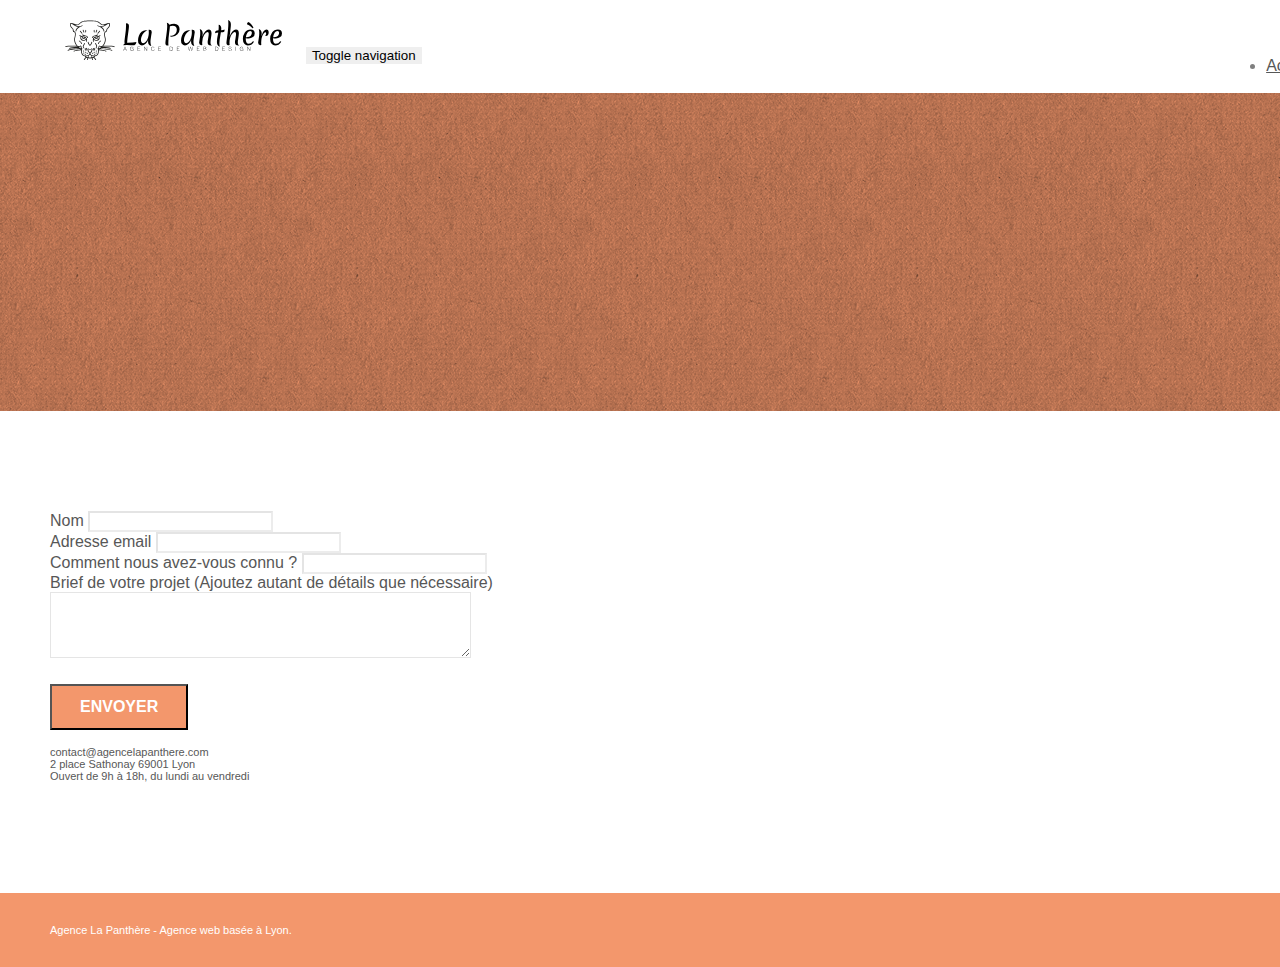
==== page2.html @ f2c67bd3 "Main Page SEO changes" ====
<!doctype html>
<html lang="Default">
<head>
    <meta charset="utf-8">
    <meta name="keywords" content="">
    <meta name="description" content="">
    <meta name="viewport" content="width=device-width, initial-scale=1.0, viewport-fit=cover">
    <link rel="shortcut icon" type="image/png" href="favicon.jpg">
    
	<link rel="stylesheet" type="text/css" href="./css/bootstrap.min.css">
	<link rel="stylesheet" type="text/css" href="style.css">
	<link rel="stylesheet" type="text/css" href="./css/font-awesome.min.css">
	<link rel="stylesheet" type="text/css" href="./css/et-line.min.css">
	
    
	<script src="./js/jquery-2.1.0.min.js"></script>
	<script src="./js/bootstrap.min.js"></script>
	<script src="./js/blocs.min.js"></script>
	<script src="./js/jqBootstrapValidation.js"></script>
	<script src="./js/formHandler.js"></script>
    <title>page2</title>
    
</head>
<body>
<!-- Principal conteneur -->
<div class="page-container">
    
<!-- bloc-0 -->
<header class="bloc bgc-white l-bloc " id="bloc-0">
	<div class="container bloc-sm">
		<nav class="navbar row">
			<div class="navbar-header">
				<a class="navbar-brand" href="index.html"><img src="img/agence-la-panthere-monochrome.svg" alt="atlanta web design logo" height="40" /></a>
				<button id="nav-toggle" type="button" class="ui-navbar-toggle navbar-toggle" data-toggle="collapse" data-target=".navbar-1">
					<span class="sr-only">Toggle navigation</span><span class="icon-bar"></span><span class="icon-bar"></span><span class="icon-bar"></span>
				</button>
			</div>
			<div class="collapse navbar-collapse navbar-1 special-dropdown-nav">
				<ul class="site-navigation nav navbar-nav">
					<li>
						<a href="index.html">Accueil</a>
					</li>
					<li>
					</li>
					<li>
						<a href="page2.html">page2 &gt;</a>
					</li>
				</ul>
			</div>
		</nav>
	</div>
</header>
<!-- bloc-0 END -->
<main>
<!-- bloc-6 -->
<div class="bloc bg-dots-bg bg-repeat bgc-atomic-tangerine d-bloc bloc-bg-texture texture-paper" id="bloc-6">
	<div class="container bloc-lg">
		<div class="row">
			<div class="col-sm-12">
				<h1 class="text-center hero-bloc-text tc-white">
					Parlons web design !
				</h1>
				<p class="text-center mg-lg tc-white tight-width-whitespace">
					Nous sommes ravis que vous souhaitiez collaborer avec notre agence.<br>
					Parlez-nous de votre projet en complétant le formulaire ci-dessous.
				</p>
			</div>
		</div>
	</div>
</div>
<!-- bloc-6 END -->

<!-- bloc-7 -->
<div class="bloc bgc-white l-bloc" id="bloc-7">
	<div class="container bloc-lg">
		<div class="row">
			<div class="col-sm-6">
				<form id="form_1" novalidate success-msg="Your message has been sent." fail-msg="Sorry it seems that our mail server is not responding, Sorry for the inconvenience!">
					<div class="form-group">
						<label>
							Nom
						</label>
						<input id="name" class="form-control" required />
					</div>
					<div class="form-group">
						<label>
							Adresse email
						</label>
						<input id="email" class="form-control" type="email" required />
					</div>
					<div class="form-group">
						<label>
							Comment nous avez-vous connu ?
						</label>
						<input class="form-control" type="email" required id="input_504" />
					</div>
					<div class="form-group">
						<label>
							Brief de votre projet (Ajoutez autant de détails que nécessaire)<br>
						</label><textarea id="message" class="form-control" rows="4" cols="50" required></textarea>
					</div> 
					<button class="bloc-button btn btn-lg btn-block cta-hero btn-atomic-tangerine" type="submit">
						Envoyer
					</button>
				</form>
			</div>
			<div class="col-sm-6">
				<p>
					contact@agencelapanthere.com<br>2 place Sathonay 69001 Lyon<br>Ouvert de 9h à 18h, du lundi au vendredi<br>
				</p>
			</div>
		</div>
	</div>
</div>
<!-- bloc-7 END -->

<!-- ScrollToTop Button -->
<a class="bloc-button btn btn-d scrollToTop" onclick="scrollToTarget('1')"><span class="fa fa-chevron-up"></span></a>
<!-- ScrollToTop Button END-->
</main>
<!-- Footer - bloc-8 -->
<footer class="bloc bgc-atomic-tangerine d-bloc" id="bloc-8">
	<div class="container bloc-sm">
		<div class="row">
			<div class="col-sm-12">
				<p class="text-center white">
					Agence La Panthère - Agence web basée à Lyon.<br>
				</p>
				<div class="row row-no-gutters social">
					<div class="col-sm-3">
						<div class="text-center">
							<a class="social" href="index.html"><span class="fa fa-twitter icon-md"></span></a>
						</div>
					</div>
					<div class="col-sm-3">
						<div class="text-center">
							<a class="social" href="index.html"><span class="fa fa-facebook icon-md"></span></a>
						</div>
					</div>
					<div class="col-sm-3">
						<div class="text-center">
							<a class="social" href="index.html"><span class="fa fa-dribbble icon-md"></span></a>
						</div>
					</div>
					<div class="col-sm-3">
						<div class="text-center">
							<a class="social" href="index.html"><span class="fa fa-instagram icon-md"></span></a>
						</div>
					</div>
				</div>
			</div>
		</div>
	</div>
</footer>
<!-- Footer - bloc-8 END -->

</div>
<!-- Principal conteneur END -->
    

</body>
</html>
---- style.css ----
body {
    margin: 0;
    padding: 0;
    background: #FFF;
    overflow-x: hidden;
    -webkit-font-smoothing: antialiased;
    -moz-osx-font-smoothing: grayscale;
}

a,
button {
    transition: all .3s ease-in-out;
    outline: none!important;
}

a:hover {
    text-decoration: none;
    cursor: pointer;
}

#page-loading-blocs-notifaction {
    position: fixed;
    top: 0;
    bottom: 0;
    width: 100%;
    z-index: 100000;
    background: #FFFFFF url("img/pageload-spinner.gif") no-repeat center center;
}

.bloc {
    width: 100%;
    clear: both;
    background: 50% 50% no-repeat;
    padding: 0 50px;
    -webkit-background-size: cover;
    -moz-background-size: cover;
    -o-background-size: cover;
    background-size: cover;
    position: relative;
}

.bloc .container {
    padding-left: 0;
    padding-right: 0;
}

.bloc-lg {
    padding: 100px 50px;
}

.bloc-md {
    padding: 50px;
}

.bloc-sm {
    padding: 20px 50px;
}

.bg-center,
.bg-l-edge,
.bg-r-edge,
.bg-t-edge,
.bg-b-edge,
.bg-tl-edge,
.bg-bl-edge,
.bg-tr-edge,
.bg-br-edge,
.bg-repeat {
    -webkit-background-size: auto!important;
    -moz-background-size: auto!important;
    -o-background-size: auto!important;
    background-size: auto!important;
}

.bg-repeat {
    background: repeat;
}

.bg-t-edge {
    background: top no-repeat;
}

.bloc-bg-texture::before {
    content: "";
    background-size: 2px 2px;
    position: absolute;
    top: 0;
    bottom: 0;
    left: 0;
    right: 0;
}

.texture-paper::before {
    background: url("img/texture-paper.png");
    background-size: 280px 280px;
}

.b-parallax {
    background-attachment: fixed;
}

.d-bloc {
    color: rgba(255, 255, 255, .7);
}

.d-bloc button:hover {
    color: rgba(255, 255, 255, .9);
}

.d-bloc .icon-round,
.d-bloc .icon-square,
.d-bloc .icon-rounded,
.d-bloc .icon-semi-rounded-a,
.d-bloc .icon-semi-rounded-b {
    border-color: rgba(255, 255, 255, .9);
}

.d-bloc .divider-h span {
    border-color: rgba(255, 255, 255, .2);
}

.d-bloc .a-btn,
.d-bloc .navbar a,
.d-bloc .navbar-brand,
.d-bloc a .icon-sm,
.d-bloc a .icon-md,
.d-bloc a .icon-lg,
.d-bloc a .icon-xl,
.d-bloc h1 a,
.d-bloc h2 a,
.d-bloc h3 a,
.d-bloc h4 a,
.d-bloc h5 a,
.d-bloc h6 a,
.d-bloc p a {
    color: rgba(255, 255, 255, .6);
}

.d-bloc .a-btn:hover,
.d-bloc .navbar a:hover,
.d-bloc .navbar-brand:hover,
.d-bloc a:hover .icon-sm,
.d-bloc a:hover .icon-md,
.d-bloc a:hover .icon-lg,
.d-bloc a:hover .icon-xl,
.d-bloc h1 a:hover,
.d-bloc h2 a:hover,
.d-bloc h3 a:hover,
.d-bloc h4 a:hover,
.d-bloc h5 a:hover,
.d-bloc h6 a:hover,
.d-bloc p a:hover {
    color: rgba(255, 255, 255, 1);
}

.d-bloc .navbar-toggle .icon-bar {
    background: rgba(255, 255, 255, 1);
}

.d-bloc .btn-wire,
.d-bloc .btn-wire:hover {
    color: rgba(255, 255, 255, 1);
    border-color: rgba(255, 255, 255, 1);
}

.d-bloc .panel {
    color: rgba(0, 0, 0, .5);
}

.d-bloc .panel button:hover {
    color: rgba(0, 0, 0, .7);
}

.d-bloc .panel icon {
    border-color: rgba(0, 0, 0, .7);
}

.d-bloc .panel .divider-h span {
    border-color: rgba(0, 0, 0, .1);
}

.d-bloc .panel .a-btn {
    color: rgba(0, 0, 0, .6);
}

.d-bloc .panel .a-btn:hover {
    color: rgba(0, 0, 0, 1);
}

.d-bloc .panel .btn-wire,
.d-bloc .panel .btn-wire:hover {
    color: rgba(0, 0, 0, .7);
    border-color: rgba(0, 0, 0, .3);
}

.d-bloc .panel,
.l-bloc {
    color: rgba(0, 0, 0, .5);
}

.d-bloc .panel button:hover,
.l-bloc button:hover {
    color: rgba(0, 0, 0, .7);
}

.l-bloc .icon-round,
.l-bloc .icon-square,
.l-bloc .icon-rounded,
.l-bloc .icon-semi-rounded-a,
.l-bloc .icon-semi-rounded-b {
    border-color: rgba(0, 0, 0, .7);
}

.d-bloc .panel .divider-h span,
.l-bloc .divider-h span {
    border-color: rgba(0, 0, 0, .1);
}

.d-bloc .panel .a-btn,
.l-bloc .a-btn,
.l-bloc .navbar a,
.l-bloc .navbar-brand,
.l-bloc a .icon-sm,
.l-bloc a .icon-md,
.l-bloc a .icon-lg,
.l-bloc a .icon-xl,
.l-bloc h1 a,
.l-bloc h2 a,
.l-bloc h3 a,
.l-bloc h4 a,
.l-bloc h5 a,
.l-bloc h6 a,
.l-bloc p a {
    color: rgba(0, 0, 0, .6);
}

.d-bloc .panel .a-btn:hover,
.l-bloc .a-btn:hover,
.l-bloc .navbar a:hover,
.l-bloc .navbar-brand:hover,
.l-bloc a:hover .icon-sm,
.l-bloc a:hover .icon-md,
.l-bloc a:hover .icon-lg,
.l-bloc a:hover .icon-xl,
.l-bloc h1 a:hover,
.l-bloc h2 a:hover,
.l-bloc h3 a:hover,
.l-bloc h4 a:hover,
.l-bloc h5 a:hover,
.l-bloc h6 a:hover,
.l-bloc p a:hover {
    color: rgba(0, 0, 0, 1);
}

.l-bloc .navbar-toggle .icon-bar {
    color: rgba(0, 0, 0, .6);
}

.d-bloc .panel .btn-wire,
.d-bloc .panel .btn-wire:hover,
.l-bloc .btn-wire,
.l-bloc .btn-wire:hover {
    color: rgba(0, 0, 0, .7);
    border-color: rgba(0, 0, 0, .3);
}

.voffset {
    margin-top: 30px;
}

.voffset-lg {
    margin-top: 80px;
}

.row-no-gutters {
    margin-right: 0;
    margin-left: 0;
}

.row.row-no-gutters > [class^="col-"],
.row.row-no-gutters > [class*=" col-"] {
    padding-right: 0;
    padding-left: 0;
}

#bloc-1-hero h1 {
    font-size: 32px;
}

.navbar {
    margin-bottom: 0;
    z-index: 1;
}

.navbar-brand {
    height: auto;
    padding: 3px 15px;
    font-size: 25px;
    font-weight: normal;
    font-weight: 600;
    line-height: 44px;
}

.navbar-brand img {
    max-height: 200px;
    margin: 0 5px 0 0;
    display: inline;
}

.navbar-brand img[src$=svg] {
    min-width: 100px;
}

.nav-center .navbar-brand img {
    margin: 0;
}

.navbar .nav {
    padding-top: 2px;
    margin-right: -16px;
    float: right;
    z-index: 1;
}

.nav > li {
    float: left;
    margin-top: 4px;
    font-size: 16px;
}

.navbar-nav .open .dropdown-menu > li > a {
    text-align: inherit;
}

.nav > li a:hover,
.nav > li a:focus {
    background: transparent;
}

.navbar-toggle {
    margin: 10px 10px 0 0;
    border: 0px;
}

.navbar-toggle:hover {
    background: transparent!important;
}

.navbar-toggle .icon-bar {
    background-color: rgba(0, 0, 0, .5);
    width: 26px;
}

.nav-invert .navbar .nav {
    float: left;
}

.nav-invert .navbar-header,
.nav-invert .navbar-brand {
    float: right;
    position: relative;
    z-index: 2;
}

@media (min-width: 768px) {
    .site-navigation {
        position: absolute;
        top: 50%;
        right: 20px;
        transform: translate(0, -50%);
        -webkit-transform: translateY(-50%);
    }
    .nav > li .dropdown-menu a,
    .nav > li .dropdown-menu a:hover {
        color: #484848;
    }
    .nav-invert .site-navigation {
        left: 0;
        right: 0;
    }
    .nav-center {
        text-align: center;
    }
    .nav-center .navbar-header {
        width: 100%;
    }
    .nav-center .navbar-header,
    .nav-center .navbar-brand,
    .nav-center .nav > li {
        float: none;
        display: inline-block;
    }
    .nav-center .site-navigation {
        position: relative;
        width: 100%;
        right: 0;
        margin-right: 0px;
        margin-top: 20px;
    }
    .nav-center.mini-nav .navbar-toggle {
        float: none;
        margin: 10px auto 0;
    }
}

.nav > li > .dropdown a {
    background: none!important;
    display: block;
    padding: 14px 15px;
}

nav .caret {
    margin: 0 5px;
}

.dropdown-menu .dropdown-menu {
    top: -8px;
    left: 100%;
}

.dropdown-menu .dropmenu-flow-right {
    top: 100%;
    left: 0;
    margin-left: -1px;
    border-top-left-radius: 0;
    border-top-right-radius: 0;
}

.dropdown-menu .dropdown span {
    border: 4px solid black;
    border-top-color: transparent;
    border-right-color: transparent;
    border-bottom-color: transparent;
    margin: 6px -5px 0 0!important;
    float: right;
}

.mg-md {
    margin-top: 10px;
    margin-bottom: 20px;
}

.mg-lg {
    margin-top: 10px;
    margin-bottom: 40px;
}

.btn {
    margin: 0 5px 5px 0;
}

.btn.pull-right {
    margin: 0 0 5px 5px;
}

.btn-d,
.btn-d:hover,
.btn-d:focus {
    color: #FFF;
    background: rgba(0, 0, 0, .3);
}

button {
    outline: none!important;
}

.btn-rd {
    border-radius: 40px;
}

.btn-clean {
    border: 1px solid rgba(0, 0, 0, .08);
    border-bottom-color: rgba(0, 0, 0, .1);
    text-shadow: 0 1px 0 rgba(0, 0, 1, .1);
    box-shadow: 0 1px 3px rgba(0, 0, 1, .25), inset 0 1px 0 0 rgba(255, 255, 255, .15);
}

.icon-md {
    font-size: 30px!important;
}

.icon-lg {
    font-size: 60px!important;
}

.sm-shadow {
    text-shadow: 0 1px 2px rgba(0, 0, 0, .3);
}

.panel-sq,
.panel-sq .panel-heading,
.panel-sq .panel-footer {
    border-radius: 0;
}

.panel-rd {
    border-radius: 30px;
}

.panel-rd .panel-heading {
    border-radius: 29px 29px 0 0;
}

.panel-rd .panel-footer {
    border-radius: 0 0 29px 29px;
}

.form-control {
    border-color: rgba(0, 0, 0, .1);
    box-shadow: none;
}

.scrollToTop {
    width: 40px;
    height: 40px;
    position: fixed;
    bottom: 20px;
    right: 20px;
    opacity: 0;
    z-index: 500;
    transition: all .3s ease-in-out;
}

.scrollToTop span {
    margin-top: 6px;
}

.showScrollTop {
    font-size: 14px;
    opacity: 1;
}

a[data-lightbox] {
    position: relative;
    display: block;
    text-align: center;
}

a[data-lightbox]:hover::before {
    content: "+";
    font-family: "HelveticaNeue-Light", "Helvetica Neue Light", "Helvetica Neue", Helvetica, Arial;
    font-size: 32px;
    width: 50px;
    height: 50px;
    margin-left: -25px;
    border-radius: 50%;
    background: rgba(0, 0, 0, .6);
    color: #FFF;
    font-weight: 100;
    z-index: 1;
    position: absolute;
    top: 50%;
    transform: translateY(-50%);
    -webkit-transform: translateY(-50%);
}

a[data-lightbox]:hover img {
    opacity: 0.6;
    -webkit-animation-fill-mode: none;
    animation-fill-mode: none;
}

#lightbox-modal {
    display: flex;
    align-items: center;
}

#lightbox-modal .modal-dialog {
    width: 90%;
    max-width: 900px;
    margin: 0 auto 0;
}

#lightbox-modal .modal-dialog img {
    max-height: 90vh;
    margin: 0 auto;
}

.lightbox-caption {
    padding: 20px;
    color: #FFF;
    background: rgba(0, 0, 0, .5);
    position: absolute;
    left: 15px;
    right: 15px;
    bottom: 5px;
}

.close-lightbox {
    color: #FFF;
    font-size: 30px;
    position: absolute;
    top: 20px;
    right: 20px;
    z-index: 20;
    background: rgba(0, 0, 0, .5);
    border: none;
    line-height: 30px;
    padding: 0 9px 5px;
    opacity: 0.3;
}

.close-lightbox:hover,
.next-lightbox:hover,
.prev-lightbox:hover {
    opacity: 1.0;
    color: #FFF;
}

.next-lightbox,
.prev-lightbox {
    font-size: 20px;
    color: rgba(255, 255, 255, .9);
    background: rgba(0, 0, 0, .5);
    transition: all .2s ease-in-out;
    position: absolute;
    top: 45%;
    z-index: 1;
    opacity: 0.4;
}

.next-lightbox {
    padding: 6px 8px 1px 13px;
    right: 25px;
}

.prev-lightbox {
    padding: 6px 13px 1px 10px;
    left: 25px;
}

.snapshot-lb .modal-body {
    padding-bottom: 45px;
}

.snapshot-lb .lightbox-caption {
    padding: 0;
    color: rgba(0, 0, 0, .5);
    background: none;
}

h1,
h2,
h3,
h4,
h5,
h6,
p,
label,
.btn,
a {
    font-family: "helvetica";
    font-weight: 400;
    color: #575757!important;
}

.container {
    max-width: 1000px;
}

.hero-bloc-text {
    font-size: 38px;
}

.hero-bloc-text-sub {
    font-size: 36px;
}

.statement-bloc-text {
    line-height: 26px;
    font-style: italic;
    font-size: 20px;
    text-align: center;
    font-weight: lighter;
    max-width: 520px;
    margin: auto auto auto auto;
}

p {
    font-size: 11px;
}

.tight-width-whitespace {
    max-width: 600px;
    margin: auto auto auto auto;
}

.h1 {
    font-size: 20px;
    font-family: "Open Sans";
}

.cta-hero {
    margin-top: 22px;
    color: #FFFFFF!important;
    text-transform: uppercase;
    padding: 12px 28px 12px 28px;
    font-size: 16px;
    font-weight: 700;
}

.social {
    max-width: 400px;
    margin: auto auto auto auto;
}

h2 {
    font-size: 22px;
    line-height: 1.4em;
}

h3 {
    font-size: 15px;
    text-transform: uppercase;
    font-weight: 700;
    color: #333333!important;
}

.med-width-whitespace {
    max-width: 800px;
    margin: auto auto auto auto;
    box-shadow: 0px 0px 0px #000000;
}

h1 {
    color: #333333!important;
}

h4 {
    color: #333333!important;
}

.icons {
    margin-bottom: 14px;
    margin-top: 24px;
}

.white {
    color: #FFFFFF!important;
}

.portfolio-thumb {
    margin-bottom: 24px;
}

.portfolio-row {
    margin-bottom: 44px;
    margin-top: 50px;
}

.avatar {
    box-shadow: 0px 4px 9px rgba(0, 0, 0, 0.3);
}

.black-background {
    background-color: rgba(165, 147, 99, 0.7);
    padding: 40px 40px 40px 40px;
}

.bold-link {
    font-weight: 900;
    text-decoration: underline!important;
}

.bgc-white {
    background-color: #FFFFFF;
}

.bgc-dark-slate-blue {
    background-color: #364577;
}

.bgc-atomic-tangerine {
    background-color: #F3976C;
}

.tc-white {
    color: #F3976C!important;
}

.btn-atomic-tangerine {
    background: #F3976C;
    color: #FFFFFF!important;
}

.btn-atomic-tangerine:hover {
    background: #c27956!important;
    color: #FFFFFF!important;
}

.ltc-white {
    color: #FFFFFF!important;
}

.ltc-white:hover {
    color: #cccccc!important;
}

.ltc-atomic-tangerine {
    color: #F3976C!important;
}

.ltc-atomic-tangerine:hover {
    color: #c27956!important;
}

.icon-dark-slate-blue {
    color: #364577!important;
    border-color: #364577!important;
}

.bg-dots-bg {
    background-image: url("img/dots-bg.png");
}

.bg-lines-h2-bg {
    background-image: url("img/lines-h2-bg.png");
}

.bg-banniere {
    background-image: url("img/agence-la-panthere.jpg");
}

.bg-presentation {
    background-image: url("img/image-de-presentation.bmp");
}

@media (max-width: 1024px) {
    .bloc {
        padding-left: 20px;
        padding-right: 20px;
    }
    .bloc.full-width-bloc,
    .bloc-tile-2.full-width-bloc .container,
    .bloc-tile-3.full-width-bloc .container,
    .bloc-tile-4.full-width-bloc .container {
        padding-left: 0;
        padding-right: 0;
    }
}

@media (max-width: 992px) and (min-width: 768px) {
    .navbar .nav {
        max-width: 80%
    }
    .nav-center.navbar .nav {
        max-width: 100%
    }
}

@media only screen and (min-device-width: 768px) and (max-device-width: 1024px) and (orientation: landscape) {
    .b-parallax {
        background-attachment: scroll;
    }
}

@media only screen and (min-device-width: 1024px) and (max-device-width: 1366px) and (-webkit-min-device-pixel-ratio: 1.5) {
    .b-parallax {
        background-attachment: scroll;
    }
}

@media (max-width: 991px) {
    .container {
        width: 100%;
    }
    .b-parallax {
        background-attachment: scroll;
    }
    .page-container,
    #hero-bloc {
        overflow-x: hidden;
        position: relative;
    }
    .bloc {
        padding-left: constant(safe-area-inset-left);
        padding-right: constant(safe-area-inset-right);
    }
    .bloc-group,
    .bloc-group .bloc {
        display: block;
        width: 100%;
    }
    .bloc-fill-screen .fill-bloc-top-edge,
    .bloc-fill-screen .fill-bloc-bottom-edge {
        padding: 0 20px;
        padding-left: constant(safe-area-inset-left);
        padding-right: constant(safe-area-inset-right);
    }
}

@media (max-width: 767px) {
    .page-container {
        overflow-x: hidden;
        position: relative;
    }
    h1,
    h2,
    h3,
    h4,
    h5,
    h6,
    p,
    #disqus_thread {
        padding-left: 10px!important;
        padding-right: 10px!important;
    }
    .b-parallax {
        background-attachment: scroll;
    }
    .navbar .nav {
        padding-top: 0;
        border-top: 1px solid rgba(0, 0, 0, .2);
        float: none!important;
    }
    .navbar.row {
        margin-left: 0;
        margin-right: 0;
    }
    .site-navigation {
        position: inherit;
        transform: none;
        -webkit-transform: none;
        -ms-transform: none;
    }
    .nav > li {
        margin-top: 0;
        border-bottom: 1px solid rgba(0, 0, 0, .1);
        background: rgba(0, 0, 0, .05);
        text-align: left;
        padding-left: 15px;
        width: 100%;
    }
    .nav > li:hover {
        background: rgba(0, 0, 0, .08);
    }
    .dropdown .dropdown a .caret {
        float: none;
        margin: 5px 0 0 10px!important;
        border: 4px solid black;
        border-bottom-color: transparent;
        border-right-color: transparent;
        border-left-color: transparent;
    }
    #hero-bloc .navbar .nav {
        background: rgba(0, 0, 0, .8);
    }
    #hero-bloc .navbar .nav a {
        color: rgba(255, 255, 255, .6);
    }
    .hero {
        padding: 50px 0;
    }
    .hero-nav {
        left: -1px;
        right: -1px;
    }
    .navbar-collapse {
        padding: 0;
        overflow-x: hidden;
        -webkit-box-shadow: none;
        box-shadow: none;
    }
    .navbar-brand img {
        max-height: 40px;
        width: auto;
    }
    .nav-invert .navbar-header {
        float: none;
        width: 100%;
    }
    .nav-invert .navbar-toggle {
        float: left;
        margin-left: 10px;
    }
    .bloc {
        padding-left: 0;
        padding-right: 0;
    }
    .bloc-xxl,
    .bloc-xl,
    .bloc-lg {
        padding: 40px 0;
    }
    .bloc-sm,
    .bloc-md {
        padding-left: 0;
        padding-right: 0;
    }
    .bloc-tile-2 .container,
    .bloc-tile-3 .container,
    .bloc-tile-4 .container,
    .bloc-fill-screen .fill-bloc-top-edge,
    .bloc-fill-screen .fill-bloc-bottom-edge {
        padding-left: 0;
        padding-right: 0;
    }
    .a-block {
        padding: 0 10px;
    }
    .btn-dwn {
        display: none;
    }
    .voffset {
        margin-top: 5px;
    }
    .voffset-md {
        margin-top: 20px;
    }
    .voffset-lg {
        margin-top: 30px;
    }
    form {
        padding: 5px;
    }
    .close-lightbox {
        display: inline-block;
    }
    .blocsapp-device-iphone5 {
        background-size: 216px 425px;
        padding-top: 60px;
        width: 216px;
        height: 425px;
    }
    .blocsapp-device-iphone5 img {
        width: 180px;
        height: 320px;
    }
}

@media (max-width: 400px) {
    .bloc {
        padding-left: 0;
        padding-right: 0;
    }
}

@media (max-width: 767px) {
    .bloc-mob-center-text {
        text-align: center;
    }
}

.resizing-smalltext {
    font-size: 115%;
}

.resizing-text {
    font-size: 140%;
}

.smaller-text {
    font-size: 120%;
}
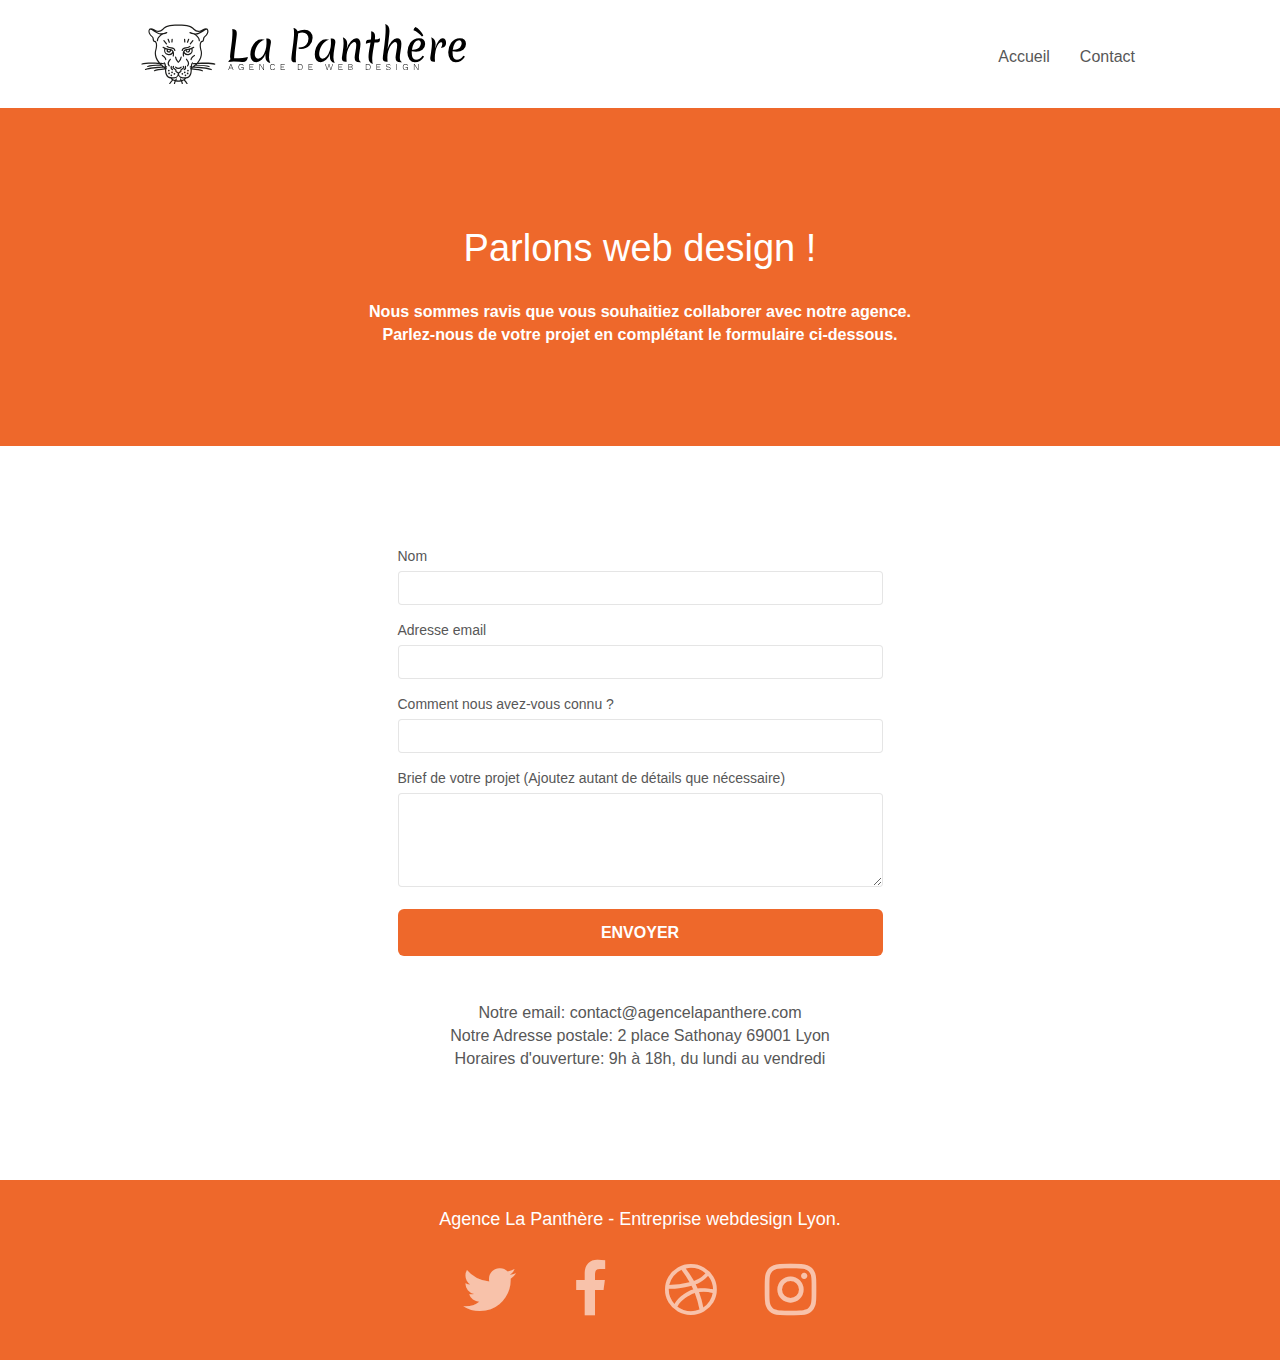
==== commit e9a87dd2: "Contact Page SEO + Accessibility changes" ====
--- a/page2.html
+++ b/page2.html
@@ -1,25 +1,22 @@
 <!doctype html>
-<html lang="Default">
+<html lang="fr">
 <head>
     <meta charset="utf-8">
-    <meta name="keywords" content="">
-    <meta name="description" content="">
+	<title>Contactez l'Agence La Panthère, Entreprise webdesign Lyon.</title>
+    <meta name="description" content="Agence la Panthère, Entreprise webdesign basée à Lyon, utilisez ce formulaire de contact pour nous exposer votre projet web ou tout autre demande!">
     <meta name="viewport" content="width=device-width, initial-scale=1.0, viewport-fit=cover">
+
     <link rel="shortcut icon" type="image/png" href="favicon.jpg">
-    
-	<link rel="stylesheet" type="text/css" href="./css/bootstrap.min.css">
+	<link rel="stylesheet" type="text/css" href="./css/bootstrap.css">
 	<link rel="stylesheet" type="text/css" href="style.css">
-	<link rel="stylesheet" type="text/css" href="./css/font-awesome.min.css">
-	<link rel="stylesheet" type="text/css" href="./css/et-line.min.css">
+	<link rel="stylesheet" type="text/css" href="./css/font-awesome.css">
+	<link rel="stylesheet" type="text/css" href="./css/et-line.css">
 	
-    
-	<script src="./js/jquery-2.1.0.min.js"></script>
-	<script src="./js/bootstrap.min.js"></script>
-	<script src="./js/blocs.min.js"></script>
+	<script src="./js/jquery-2.1.0.js"></script>
+	<script src="./js/bootstrap.js"></script>
+	<script src="./js/blocs.js"></script>
 	<script src="./js/jqBootstrapValidation.js"></script>
-	<script src="./js/formHandler.js"></script>
-    <title>page2</title>
-    
+	<script src="./js/formHandler.js"></script>   
 </head>
 <body>
 <!-- Principal conteneur -->
@@ -30,21 +27,15 @@
 	<div class="container bloc-sm">
 		<nav class="navbar row">
 			<div class="navbar-header">
-				<a class="navbar-brand" href="index.html"><img src="img/agence-la-panthere-monochrome.svg" alt="atlanta web design logo" height="40" /></a>
-				<button id="nav-toggle" type="button" class="ui-navbar-toggle navbar-toggle" data-toggle="collapse" data-target=".navbar-1">
-					<span class="sr-only">Toggle navigation</span><span class="icon-bar"></span><span class="icon-bar"></span><span class="icon-bar"></span>
+				<a class="navbar-brand" href="index.html"><img src="img/agence-la-panthere-monochrome.svg" alt="logo agence La Panthère, Entreprise webdesign Lyon" height="60px" /></a>
+				<button id="nav-toggle" type="button" class="ui-navbar-toggle navbar-toggle" data-toggle="collapse" data-target=".navbar-1" aria-label="boutton pour ouvrir le menu de navigation">
+					<span class="sr-only"></span><span class="icon-bar"></span><span class="icon-bar"></span><span class="icon-bar"></span>
 				</button>
 			</div>
 			<div class="collapse navbar-collapse navbar-1 special-dropdown-nav">
 				<ul class="site-navigation nav navbar-nav">
-					<li>
-						<a href="index.html">Accueil</a>
-					</li>
-					<li>
-					</li>
-					<li>
-						<a href="page2.html">page2 &gt;</a>
-					</li>
+					<li><a href="index.html">Accueil</a></li>
+					<li><a href="page2.html">Contact</a></li>
 				</ul>
 			</div>
 		</nav>
@@ -53,14 +44,14 @@
 <!-- bloc-0 END -->
 <main>
 <!-- bloc-6 -->
-<div class="bloc bg-dots-bg bg-repeat bgc-atomic-tangerine d-bloc bloc-bg-texture texture-paper" id="bloc-6">
+<div class="bloc bgc-atomic-tangerine d-bloc bloc-bg-texture" id="bloc-6">
 	<div class="container bloc-lg">
 		<div class="row">
 			<div class="col-sm-12">
 				<h1 class="text-center hero-bloc-text tc-white">
 					Parlons web design !
-				</h1>
-				<p class="text-center mg-lg tc-white tight-width-whitespace">
+				</h1><br>
+				<p class="text-center mg-lg tc-white tight-width-whitespace resizing-smalltext boldtext">
 					Nous sommes ravis que vous souhaitiez collaborer avec notre agence.<br>
 					Parlez-nous de votre projet en complétant le formulaire ci-dessous.
 				</p>
@@ -73,7 +64,7 @@
 <!-- bloc-7 -->
 <div class="bloc bgc-white l-bloc" id="bloc-7">
 	<div class="container bloc-lg">
-		<div class="row">
+		<div class="row centerform">
 			<div class="col-sm-6">
 				<form id="form_1" novalidate success-msg="Your message has been sent." fail-msg="Sorry it seems that our mail server is not responding, Sorry for the inconvenience!">
 					<div class="form-group">
@@ -102,11 +93,9 @@
 					<button class="bloc-button btn btn-lg btn-block cta-hero btn-atomic-tangerine" type="submit">
 						Envoyer
 					</button>
-				</form>
-			</div>
-			<div class="col-sm-6">
-				<p>
-					contact@agencelapanthere.com<br>2 place Sathonay 69001 Lyon<br>Ouvert de 9h à 18h, du lundi au vendredi<br>
+				</form><br><br>
+				<p class="text-center resizing-smalltext">
+					Notre email: contact@agencelapanthere.com<br>Notre Adresse postale: 2 place Sathonay 69001 Lyon<br>Horaires d'ouverture: 9h à 18h, du lundi au vendredi<br>
 				</p>
 			</div>
 		</div>
@@ -123,31 +112,31 @@
 	<div class="container bloc-sm">
 		<div class="row">
 			<div class="col-sm-12">
-				<p class="text-center white">
-					Agence La Panthère - Agence web basée à Lyon.<br>
-				</p>
+				<h4 class="text-center white">
+					Agence La Panthère - Entreprise webdesign Lyon.<br><br>
+				</h4>
 				<div class="row row-no-gutters social">
 					<div class="col-sm-3">
 						<div class="text-center">
-							<a class="social" href="index.html"><span class="fa fa-twitter icon-md"></span></a>
+							<a class="social" href="index.html"><span class="fa fa-twitter icon-lg" aria-label="Lien vers Twitter"></span></a>
 						</div>
 					</div>
 					<div class="col-sm-3">
 						<div class="text-center">
-							<a class="social" href="index.html"><span class="fa fa-facebook icon-md"></span></a>
+							<a class="social" href="index.html"><span class="fa fa-facebook icon-lg" aria-label="Lien vers Facebook"></span></a>
 						</div>
 					</div>
 					<div class="col-sm-3">
 						<div class="text-center">
-							<a class="social" href="index.html"><span class="fa fa-dribbble icon-md"></span></a>
+							<a class="social" href="index.html"><span class="fa fa-dribbble icon-lg" aria-label="Lien vers Dribbble"></span></a>
 						</div>
 					</div>
 					<div class="col-sm-3">
 						<div class="text-center">
-							<a class="social" href="index.html"><span class="fa fa-instagram icon-md"></span></a>
+							<a class="social" href="index.html"><span class="fa fa-instagram icon-lg" aria-label="Lien vers Instagram"></span></a>
 						</div>
 					</div>
-				</div>
+				</div><br>
 			</div>
 		</div>
 	</div>
--- a/style.css
+++ b/style.css
@@ -753,7 +753,8 @@
 }
 
 .black-background {
-    background-color: rgba(165, 147, 99, 0.7);
+    background-color: #808080;
+    opacity: 0.9;
     padding: 40px 40px 40px 40px;
 }
 
@@ -771,15 +772,23 @@
 }
 
 .bgc-atomic-tangerine {
-    background-color: #F3976C;
+    background-color: #ee682b;
 }
 
 .tc-white {
-    color: #F3976C!important;
+    color: #FFFFFF!important;
+}
+
+.tc-atomic-tangerine {
+    color: #ee682b!important;
+}
+
+.tc-white {
+    color: #FFFFFF!important;
 }
 
 .btn-atomic-tangerine {
-    background: #F3976C;
+    background: #ee682b;
     color: #FFFFFF!important;
 }
 
@@ -797,7 +806,7 @@
 }
 
 .ltc-atomic-tangerine {
-    color: #F3976C!important;
+    color: #ee682b!important;
 }
 
 .ltc-atomic-tangerine:hover {
@@ -1041,6 +1050,10 @@
     }
 }
 
+.resizing-microtext {
+    font-size: 100%;
+}
+
 .resizing-smalltext {
     font-size: 115%;
 }
@@ -1049,6 +1062,27 @@
     font-size: 140%;
 }
 
+.resizing-mediumtext {
+    font-size: 150%;
+}
+
+.resizing-bigtext {
+    font-size: 170%;
+}
+
 .smaller-text {
     font-size: 120%;
+}
+
+.boldtext {
+    font-weight: bold;
+}
+
+.bigger-icons {
+    font-size: 40px;
+}
+
+.centerform {
+    display: flex;
+    justify-content: center;
 }--- a/css/et-line.css
+++ b/css/et-line.css
@@ -0,0 +1,519 @@
+@font-face {
+    font-family: et-line;
+    src: url(../fonts/et-line.eot);
+    src: url(../fonts/et-line.eot?#iefix) format('embedded-opentype'), url(../fonts/et-line.woff) format('woff'), url(../fonts/et-line.ttf) format('truetype'), url(../fonts/et-line.svg#et-line) format('svg');
+    font-weight: 400;
+    font-style: normal
+}
+
+.et-icon-adjustments,
+.et-icon-alarmclock,
+.et-icon-anchor,
+.et-icon-aperture,
+.et-icon-attachment,
+.et-icon-bargraph,
+.et-icon-basket,
+.et-icon-beaker,
+.et-icon-bike,
+.et-icon-book-open,
+.et-icon-briefcase,
+.et-icon-browser,
+.et-icon-calendar,
+.et-icon-camera,
+.et-icon-caution,
+.et-icon-chat,
+.et-icon-circle-compass,
+.et-icon-clipboard,
+.et-icon-clock,
+.et-icon-cloud,
+.et-icon-compass,
+.et-icon-desktop,
+.et-icon-dial,
+.et-icon-document,
+.et-icon-documents,
+.et-icon-download,
+.et-icon-dribbble,
+.et-icon-edit,
+.et-icon-envelope,
+.et-icon-expand,
+.et-icon-facebook,
+.et-icon-flag,
+.et-icon-focus,
+.et-icon-gears,
+.et-icon-genius,
+.et-icon-gift,
+.et-icon-global,
+.et-icon-globe,
+.et-icon-googleplus,
+.et-icon-grid,
+.et-icon-happy,
+.et-icon-hazardous,
+.et-icon-heart,
+.et-icon-hotairballoon,
+.et-icon-hourglass,
+.et-icon-key,
+.et-icon-laptop,
+.et-icon-layers,
+.et-icon-lifesaver,
+.et-icon-lightbulb,
+.et-icon-linegraph,
+.et-icon-linkedin,
+.et-icon-lock,
+.et-icon-magnifying-glass,
+.et-icon-map,
+.et-icon-map-pin,
+.et-icon-megaphone,
+.et-icon-mic,
+.et-icon-mobile,
+.et-icon-newspaper,
+.et-icon-notebook,
+.et-icon-paintbrush,
+.et-icon-paperclip,
+.et-icon-pencil,
+.et-icon-phone,
+.et-icon-picture,
+.et-icon-pictures,
+.et-icon-piechart,
+.et-icon-presentation,
+.et-icon-pricetags,
+.et-icon-printer,
+.et-icon-profile-female,
+.et-icon-profile-male,
+.et-icon-puzzle,
+.et-icon-quote,
+.et-icon-recycle,
+.et-icon-refresh,
+.et-icon-ribbon,
+.et-icon-rss,
+.et-icon-sad,
+.et-icon-scissors,
+.et-icon-scope,
+.et-icon-search,
+.et-icon-shield,
+.et-icon-speedometer,
+.et-icon-strategy,
+.et-icon-streetsign,
+.et-icon-tablet,
+.et-icon-target,
+.et-icon-telescope,
+.et-icon-toolbox,
+.et-icon-tools,
+.et-icon-tools-2,
+.et-icon-trophy,
+.et-icon-tumblr,
+.et-icon-twitter,
+.et-icon-upload,
+.et-icon-video,
+.et-icon-wallet,
+.et-icon-wine {
+    font-family: et-line;
+    speak: none;
+    font-style: normal;
+    font-weight: 400;
+    font-variant: normal;
+    text-transform: none;
+    line-height: 1;
+    -webkit-font-smoothing: antialiased;
+    -moz-osx-font-smoothing: grayscale;
+    display: inline-block
+}
+
+.et-icon-mobile:before {
+    content: "\e000"
+}
+
+.et-icon-laptop:before {
+    content: "\e001"
+}
+
+.et-icon-desktop:before {
+    content: "\e002"
+}
+
+.et-icon-tablet:before {
+    content: "\e003"
+}
+
+.et-icon-phone:before {
+    content: "\e004"
+}
+
+.et-icon-document:before {
+    content: "\e005"
+}
+
+.et-icon-documents:before {
+    content: "\e006"
+}
+
+.et-icon-search:before {
+    content: "\e007"
+}
+
+.et-icon-clipboard:before {
+    content: "\e008"
+}
+
+.et-icon-newspaper:before {
+    content: "\e009"
+}
+
+.et-icon-notebook:before {
+    content: "\e00a"
+}
+
+.et-icon-book-open:before {
+    content: "\e00b"
+}
+
+.et-icon-browser:before {
+    content: "\e00c"
+}
+
+.et-icon-calendar:before {
+    content: "\e00d"
+}
+
+.et-icon-presentation:before {
+    content: "\e00e"
+}
+
+.et-icon-picture:before {
+    content: "\e00f"
+}
+
+.et-icon-pictures:before {
+    content: "\e010"
+}
+
+.et-icon-video:before {
+    content: "\e011"
+}
+
+.et-icon-camera:before {
+    content: "\e012"
+}
+
+.et-icon-printer:before {
+    content: "\e013"
+}
+
+.et-icon-toolbox:before {
+    content: "\e014"
+}
+
+.et-icon-briefcase:before {
+    content: "\e015"
+}
+
+.et-icon-wallet:before {
+    content: "\e016"
+}
+
+.et-icon-gift:before {
+    content: "\e017"
+}
+
+.et-icon-bargraph:before {
+    content: "\e018"
+}
+
+.et-icon-grid:before {
+    content: "\e019"
+}
+
+.et-icon-expand:before {
+    content: "\e01a"
+}
+
+.et-icon-focus:before {
+    content: "\e01b"
+}
+
+.et-icon-edit:before {
+    content: "\e01c"
+}
+
+.et-icon-adjustments:before {
+    content: "\e01d"
+}
+
+.et-icon-ribbon:before {
+    content: "\e01e"
+}
+
+.et-icon-hourglass:before {
+    content: "\e01f"
+}
+
+.et-icon-lock:before {
+    content: "\e020"
+}
+
+.et-icon-megaphone:before {
+    content: "\e021"
+}
+
+.et-icon-shield:before {
+    content: "\e022"
+}
+
+.et-icon-trophy:before {
+    content: "\e023"
+}
+
+.et-icon-flag:before {
+    content: "\e024"
+}
+
+.et-icon-map:before {
+    content: "\e025"
+}
+
+.et-icon-puzzle:before {
+    content: "\e026"
+}
+
+.et-icon-basket:before {
+    content: "\e027"
+}
+
+.et-icon-envelope:before {
+    content: "\e028"
+}
+
+.et-icon-streetsign:before {
+    content: "\e029"
+}
+
+.et-icon-telescope:before {
+    content: "\e02a"
+}
+
+.et-icon-gears:before {
+    content: "\e02b"
+}
+
+.et-icon-key:before {
+    content: "\e02c"
+}
+
+.et-icon-paperclip:before {
+    content: "\e02d"
+}
+
+.et-icon-attachment:before {
+    content: "\e02e"
+}
+
+.et-icon-pricetags:before {
+    content: "\e02f"
+}
+
+.et-icon-lightbulb:before {
+    content: "\e030"
+}
+
+.et-icon-layers:before {
+    content: "\e031"
+}
+
+.et-icon-pencil:before {
+    content: "\e032"
+}
+
+.et-icon-tools:before {
+    content: "\e033"
+}
+
+.et-icon-tools-2:before {
+    content: "\e034"
+}
+
+.et-icon-scissors:before {
+    content: "\e035"
+}
+
+.et-icon-paintbrush:before {
+    content: "\e036"
+}
+
+.et-icon-magnifying-glass:before {
+    content: "\e037"
+}
+
+.et-icon-circle-compass:before {
+    content: "\e038"
+}
+
+.et-icon-linegraph:before {
+    content: "\e039"
+}
+
+.et-icon-mic:before {
+    content: "\e03a"
+}
+
+.et-icon-strategy:before {
+    content: "\e03b"
+}
+
+.et-icon-beaker:before {
+    content: "\e03c"
+}
+
+.et-icon-caution:before {
+    content: "\e03d"
+}
+
+.et-icon-recycle:before {
+    content: "\e03e"
+}
+
+.et-icon-anchor:before {
+    content: "\e03f"
+}
+
+.et-icon-profile-male:before {
+    content: "\e040"
+}
+
+.et-icon-profile-female:before {
+    content: "\e041"
+}
+
+.et-icon-bike:before {
+    content: "\e042"
+}
+
+.et-icon-wine:before {
+    content: "\e043"
+}
+
+.et-icon-hotairballoon:before {
+    content: "\e044"
+}
+
+.et-icon-globe:before {
+    content: "\e045"
+}
+
+.et-icon-genius:before {
+    content: "\e046"
+}
+
+.et-icon-map-pin:before {
+    content: "\e047"
+}
+
+.et-icon-dial:before {
+    content: "\e048"
+}
+
+.et-icon-chat:before {
+    content: "\e049"
+}
+
+.et-icon-heart:before {
+    content: "\e04a"
+}
+
+.et-icon-cloud:before {
+    content: "\e04b"
+}
+
+.et-icon-upload:before {
+    content: "\e04c"
+}
+
+.et-icon-download:before {
+    content: "\e04d"
+}
+
+.et-icon-target:before {
+    content: "\e04e"
+}
+
+.et-icon-hazardous:before {
+    content: "\e04f"
+}
+
+.et-icon-piechart:before {
+    content: "\e050"
+}
+
+.et-icon-speedometer:before {
+    content: "\e051"
+}
+
+.et-icon-global:before {
+    content: "\e052"
+}
+
+.et-icon-compass:before {
+    content: "\e053"
+}
+
+.et-icon-lifesaver:before {
+    content: "\e054"
+}
+
+.et-icon-clock:before {
+    content: "\e055"
+}
+
+.et-icon-aperture:before {
+    content: "\e056"
+}
+
+.et-icon-quote:before {
+    content: "\e057"
+}
+
+.et-icon-scope:before {
+    content: "\e058"
+}
+
+.et-icon-alarmclock:before {
+    content: "\e059"
+}
+
+.et-icon-refresh:before {
+    content: "\e05a"
+}
+
+.et-icon-happy:before {
+    content: "\e05b"
+}
+
+.et-icon-sad:before {
+    content: "\e05c"
+}
+
+.et-icon-facebook:before {
+    content: "\e05d"
+}
+
+.et-icon-twitter:before {
+    content: "\e05e"
+}
+
+.et-icon-googleplus:before {
+    content: "\e05f"
+}
+
+.et-icon-rss:before {
+    content: "\e060"
+}
+
+.et-icon-tumblr:before {
+    content: "\e061"
+}
+
+.et-icon-linkedin:before {
+    content: "\e062"
+}
+
+.et-icon-dribbble:before {
+    content: "\e063"
+}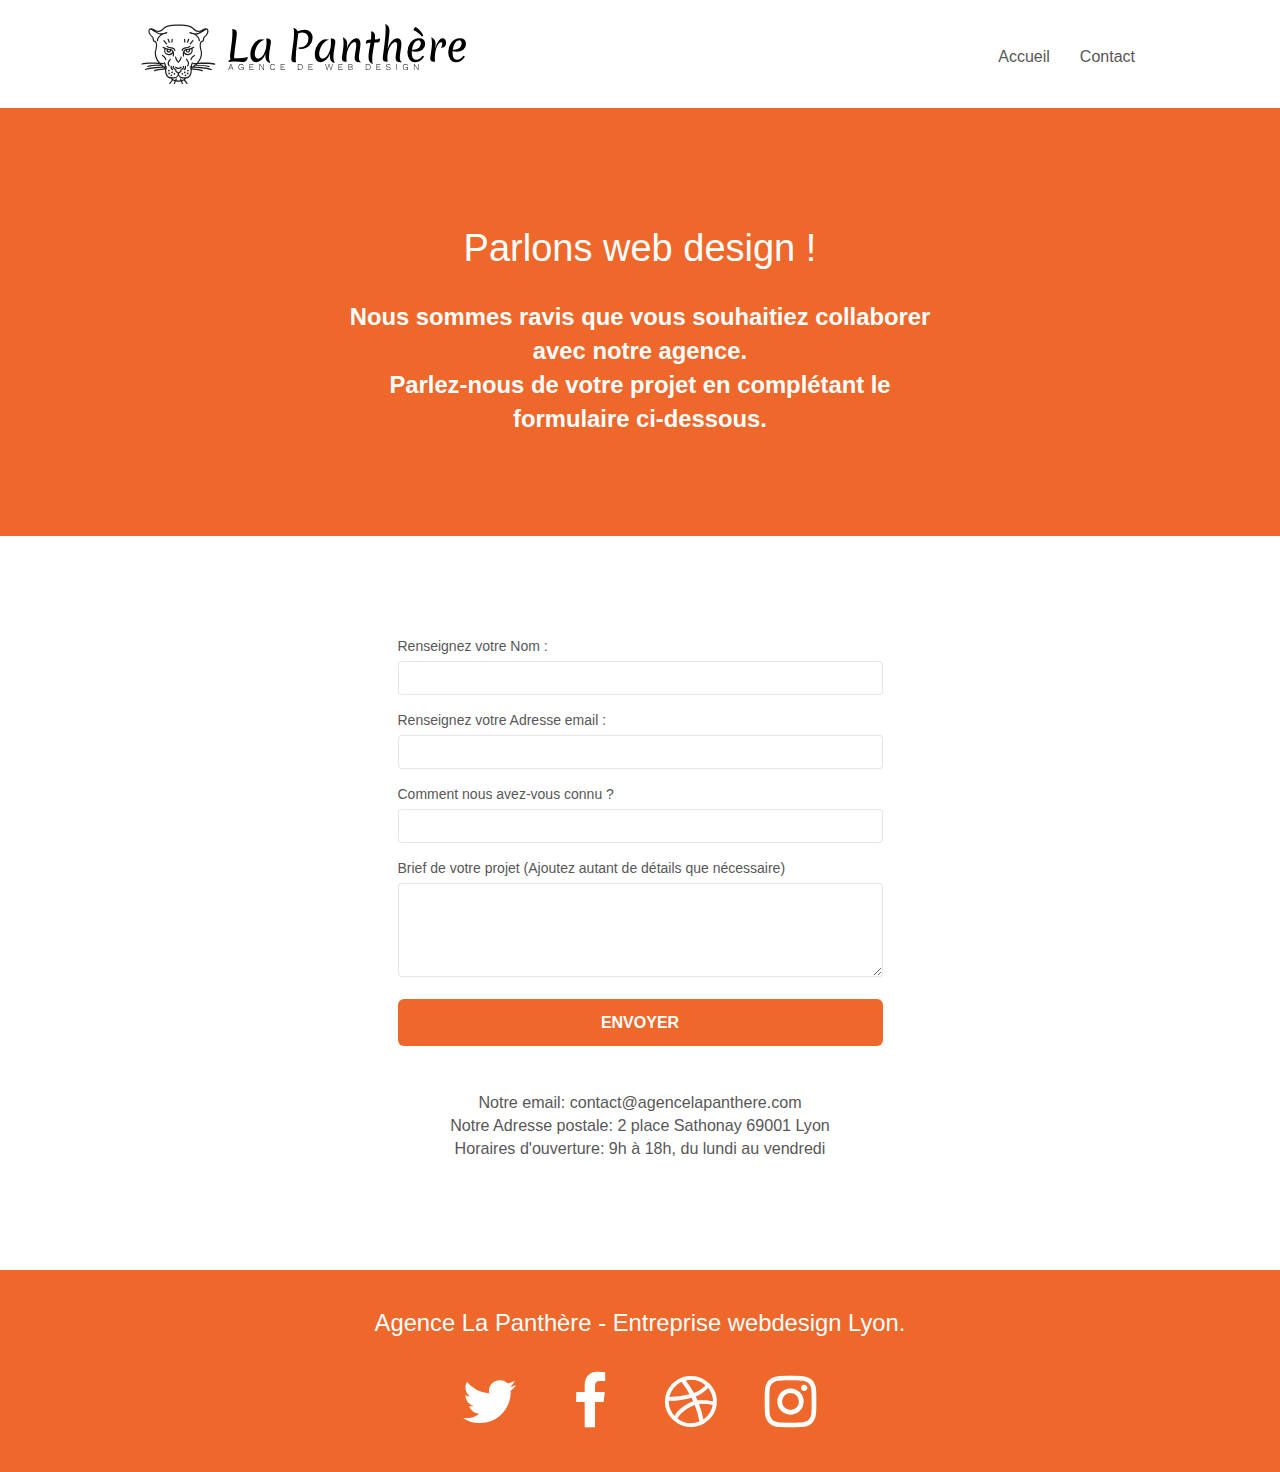
==== commit b86a33d4: "Minor Accessibility changes" ====
--- a/page2.html
+++ b/page2.html
@@ -51,7 +51,7 @@
 				<h1 class="text-center hero-bloc-text tc-white">
 					Parlons web design !
 				</h1><br>
-				<p class="text-center mg-lg tc-white tight-width-whitespace resizing-smalltext boldtext">
+				<p class="text-center mg-lg tc-white tight-width-whitespace resizing-bigtext boldtext">
 					Nous sommes ravis que vous souhaitiez collaborer avec notre agence.<br>
 					Parlez-nous de votre projet en complétant le formulaire ci-dessous.
 				</p>
@@ -69,13 +69,13 @@
 				<form id="form_1" novalidate success-msg="Your message has been sent." fail-msg="Sorry it seems that our mail server is not responding, Sorry for the inconvenience!">
 					<div class="form-group">
 						<label>
-							Nom
+							Renseignez votre Nom :
 						</label>
 						<input id="name" class="form-control" required />
 					</div>
 					<div class="form-group">
 						<label>
-							Adresse email
+							Renseignez votre Adresse email :
 						</label>
 						<input id="email" class="form-control" type="email" required />
 					</div>
@@ -83,7 +83,7 @@
 						<label>
 							Comment nous avez-vous connu ?
 						</label>
-						<input class="form-control" type="email" required id="input_504" />
+						<input class="form-control" required id="input_504" />
 					</div>
 					<div class="form-group">
 						<label>
@@ -112,9 +112,9 @@
 	<div class="container bloc-sm">
 		<div class="row">
 			<div class="col-sm-12">
-				<h4 class="text-center white">
+				<h1 class="text-center white resizing-bigtext">
 					Agence La Panthère - Entreprise webdesign Lyon.<br><br>
-				</h4>
+				</h1>
 				<div class="row row-no-gutters social">
 					<div class="col-sm-3">
 						<div class="text-center">
--- a/style.css
+++ b/style.css
@@ -133,7 +133,7 @@
 .d-bloc h5 a,
 .d-bloc h6 a,
 .d-bloc p a {
-    color: rgba(255, 255, 255, .6);
+    color: #FFFFFF;
 }
 
 .d-bloc .a-btn:hover,
@@ -150,7 +150,7 @@
 .d-bloc h5 a:hover,
 .d-bloc h6 a:hover,
 .d-bloc p a:hover {
-    color: rgba(255, 255, 255, 1);
+    color: rgba(255, 255, 255, .6);
 }
 
 .d-bloc .navbar-toggle .icon-bar {
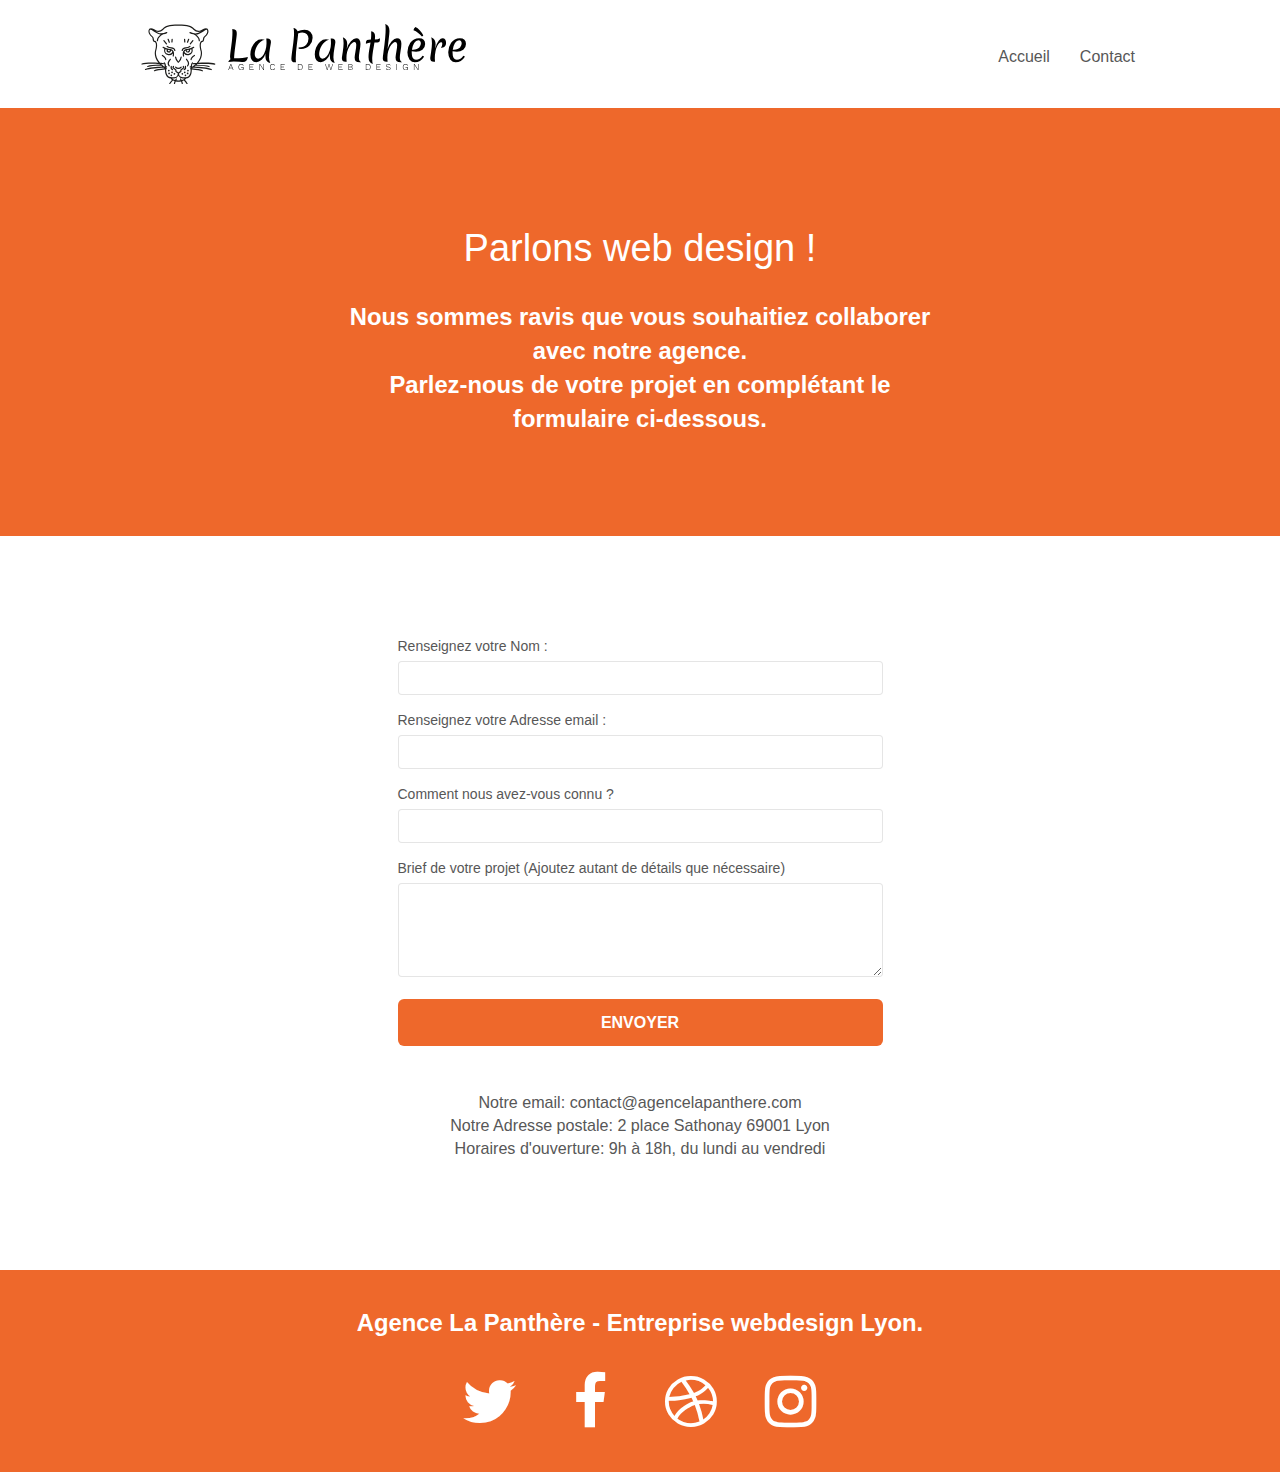
==== commit 5069d7ec: "Improving Contrast Ratio" ====
--- a/page2.html
+++ b/page2.html
@@ -112,7 +112,7 @@
 	<div class="container bloc-sm">
 		<div class="row">
 			<div class="col-sm-12">
-				<h1 class="text-center white resizing-bigtext">
+				<h1 class="text-center white resizing-bigtext boldtext">
 					Agence La Panthère - Entreprise webdesign Lyon.<br><br>
 				</h1>
 				<div class="row row-no-gutters social">
--- a/style.css
+++ b/style.css
@@ -637,6 +637,8 @@
     padding: 0;
     color: rgba(0, 0, 0, .5);
     background: none;
+    font-size: 85%;
+    font-weight: bold;
 }
 
 h1,
@@ -827,11 +829,11 @@
 }
 
 .bg-banniere {
-    background-image: url("img/agence-la-panthere.jpg");
+    background-image: url("img/agence-la-panthere.webp");
 }
 
 .bg-presentation {
-    background-image: url("img/image-de-presentation.bmp");
+    background-image: url("img/image-de-presentation.webp");
 }
 
 @media (max-width: 1024px) {
@@ -1075,7 +1077,7 @@
 }
 
 .boldtext {
-    font-weight: bold;
+    font-weight: bold!important;
 }
 
 .bigger-icons {
